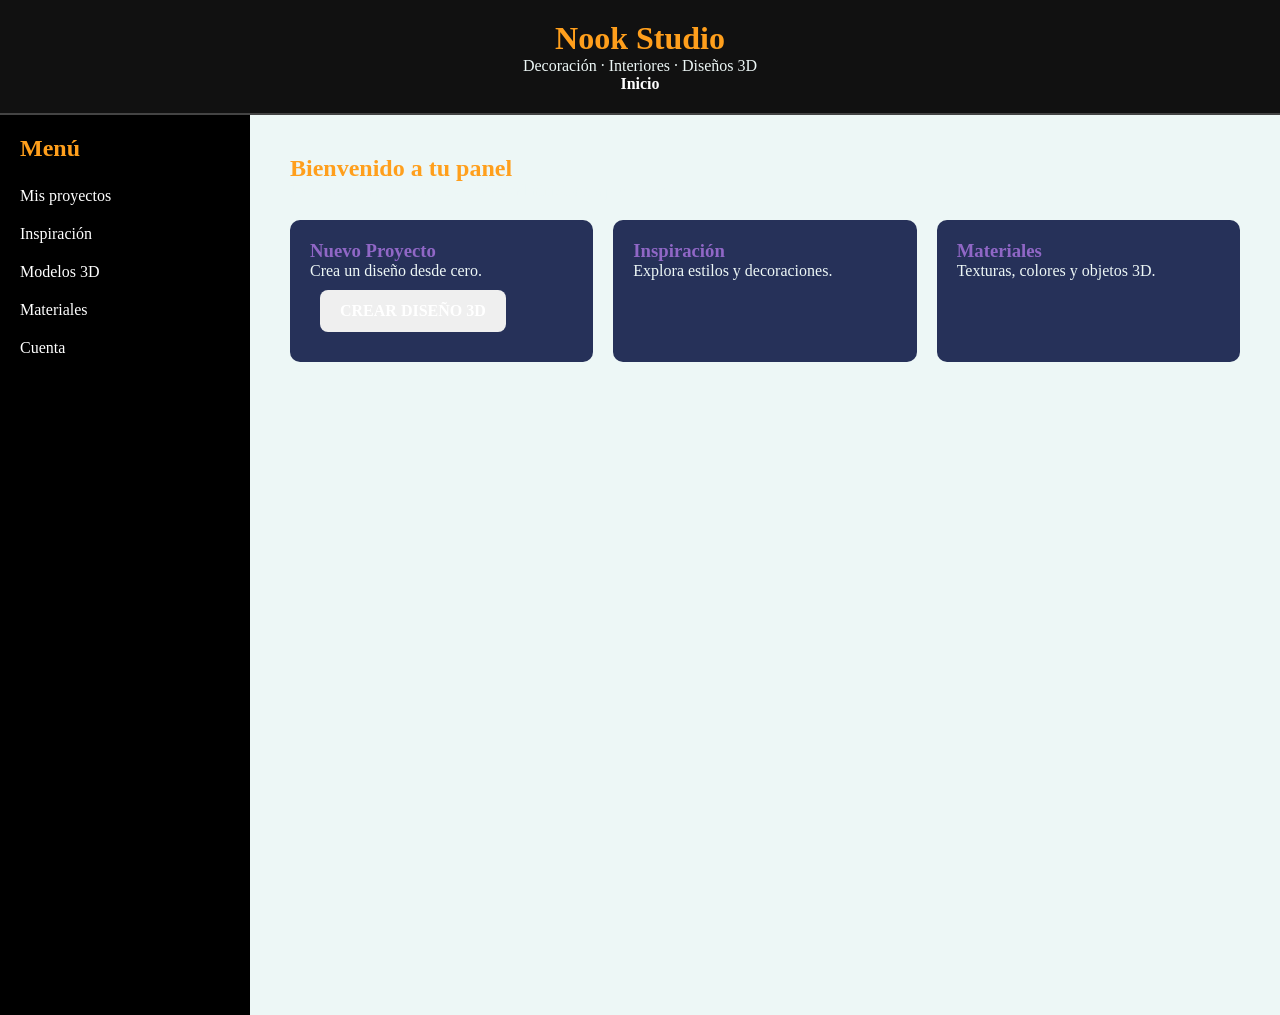
==== html/biblioteca.html @ 09808fbb "Archivos redistribuidos en carpeta html" ====
<!DOCTYPE html>
<html lang="es">
<head>
    <meta charset="UTF-8">
    <title>Nook Studio - Panel</title>
    <link rel="stylesheet" href="/CSS/dashboard.css">
    <link rel="stylesheet" href="/CSS/styles.css">
</head>

<body>

    <header class="top">
        <h1>Nook Studio</h1>
        <p>Decoración · Interiores · Diseños 3D</p>
        <nav>
            <a href="index.html" class="btn-menu">Inicio</a>
        </nav>
    </header>

    <div class="layout">

        <aside class="sidebar">
            <h2>Menú</h2>
            <ul>
                <li>Mis proyectos</li>
                <li>Inspiración</li>
                <li>Modelos 3D</li>
                <li>Materiales</li>
                <li>Cuenta</li>
            </ul>
        </aside>

        <main class="main">
            <h2>Bienvenido a tu panel</h2>
            <p>Explora ideas, diseña ambientes y administra tus proyectos.</p>

            <div class="cards-container">
                <div class="card">
                    <h3>Nuevo Proyecto</h3>
                    <p>Crea un diseño desde cero.</p>
                    <button class="btn-menu"  href="DISEÑO2D.html" btn verde onclick="abrirDiseno3D()">CREAR DISEÑO 3D</button>
                </div>

                <div class="card">
                    <h3>Inspiración</h3>
                    <p>Explora estilos y decoraciones.</p>
                </div>

                <div class="card">
                    <h3>Materiales</h3>
                    <p>Texturas, colores y objetos 3D.</p>
                </div>
            </div>
        </main>

    </div>

</body>
</html>
---- CSS/dashboard.css ----
body {
    margin: 0;
    font-family: Arial;
    background: #1b1f3b;
    color: white;
}

.top {
    text-align: center;
    background: #111;
    padding: 20px;
    border-bottom: 2px solid #444;
}

.layout {
    display: flex;
}

.sidebar {
    width: 250px;
    background: #000;
    height: 100vh;
    padding: 20px;
}

.sidebar h2 {
    margin-bottom: 15px;
}

.sidebar ul {
    padding: 0;
}

.sidebar li {
    list-style: none;
    padding: 10px 0;
    cursor: pointer;
}

.main {
    padding: 40px;
    flex: 1;
}

.cards-container {
    display: flex;
    gap: 20px;
    margin-top: 20px;
}

.card {
    background: #263159;
    padding: 20px;
    border-radius: 10px;
    flex: 1;
    transition: 0.3s;
}

.card:hover {
    background: #44507a;
    transform: scale(1.03);
}
---- CSS/styles.css ----
* {
    box-sizing: border-box;
    margin: 0;
    padding: 0;
    font-family: Bahnschrift Condensed;
  }

  body{
    background-color: #edf7f6;
  }
  h1{
    color:#ff9f1c;
  }
  h2{
    color:#ff9f1c;
  }
  h3{
    color: #9067c6;
  }
  p{
    color: #edf7f6;
  }
  /* ENCABEZADO */
  .encabezado {
    background-color: #111;
    display: flex;
    align-items: center;
    justify-content: space-between;
    padding: 15px 30px;
    position: relative;
    color: white;
    width: 100%;
    height: 10%;
  }
  .encabezado i {
    margin-left: 15px;
    font-size: 20px;
    color: white;
    cursor: pointer;
  }
  .menu{
    text-align: center;
    flex-grow: 1;
  }
  .encabezado img {
    height: 50px;
  }
  
  .menu a {
    margin: 0 15px;
    text-decoration: none;
    color: white;
    font-weight: 500;
  }
  
  /* LOGO */
  .fantasy-box {
    width: 90px;
  }
  
  /* MENÚ */
  .menu {
    display: flex;
    gap: 20px;
  }
  
  .menu a {
    margin: 0 15px;
    text-decoration: none;
    color: white;
    font-weight: 500;
  }
  
  .btn-menu {
    text-decoration: none;
    color: white;
    font-weight: bold;
    padding: 8px 15px;
    border-radius: 5px;
  }
  
  .btn-menu:hover {
    background-color: #A259FF;
  }
  
  /* CUERPO PRINCIPAL */
  .fondo {
    padding: 40px 20px;
    min-height: 100vh;
    backdrop-filter: brightness(0.9);
  }
  .btn {
    border: none;
    padding: 12px 20px;
    font-size: 16px;
    font-weight: bold;
    border-radius: 8px;
    margin: 10px;
    cursor: pointer;
    transition: 0.3s;
  }
  .btn-menu {
    border: none;
    padding: 12px 20px;
    font-size: 16px;
    font-weight: bold;
    border-radius: 8px;
    margin: 10px;
    cursor: pointer;
    transition: 0.3s;
  }
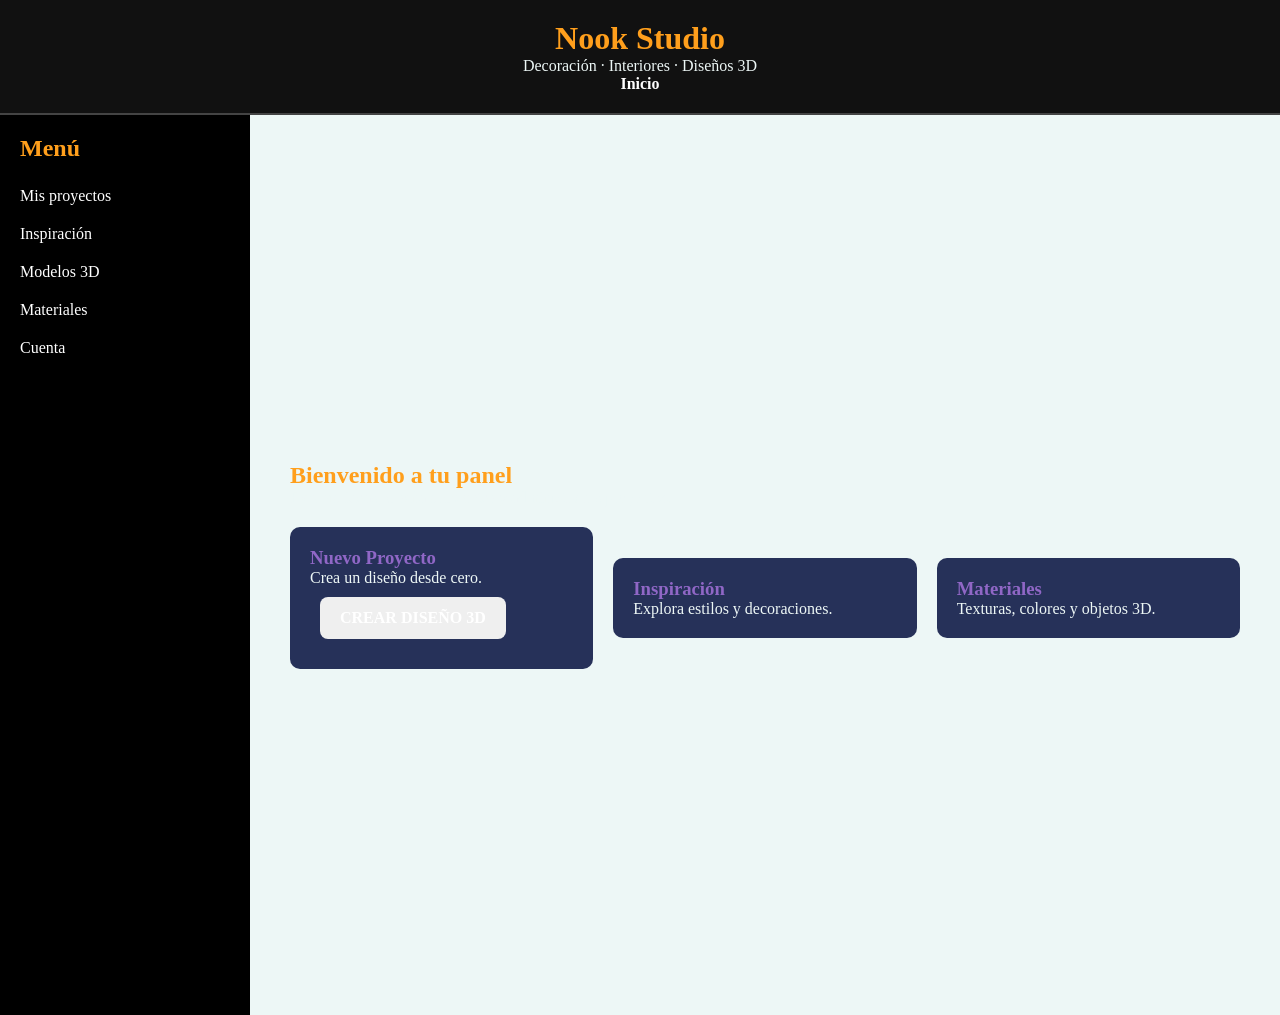
==== commit 3f706af7: "Reconfiguracion de los css" ====
--- a/html/biblioteca.html
+++ b/html/biblioteca.html
@@ -3,8 +3,8 @@
 <head>
     <meta charset="UTF-8">
     <title>Nook Studio - Panel</title>
-    <link rel="stylesheet" href="/CSS/dashboard.css">
-    <link rel="stylesheet" href="/CSS/styles.css">
+    <link rel="stylesheet" href="../CSS/dashboard.css">
+    <link rel="stylesheet" href="../styles.css">
 </head>
 
 <body>
@@ -13,7 +13,7 @@
         <h1>Nook Studio</h1>
         <p>Decoración · Interiores · Diseños 3D</p>
         <nav>
-            <a href="index.html" class="btn-menu">Inicio</a>
+            <a href="../index.html" class="btn-menu">Inicio</a>
         </nav>
     </header>
 
--- a/styles.css
+++ b/styles.css
@@ -0,0 +1,112 @@
+* {
+    box-sizing: border-box;
+    margin: 0;
+    padding: 0;
+    font-family: Bahnschrift Condensed;
+    align-items: center;
+  }
+
+  body{
+    background-color: #edf7f6;
+  }
+  h1{
+    color:#ff9f1c;
+  }
+  h2{
+    color:#ff9f1c;
+  }
+  h3{
+    color: #9067c6;
+  }
+  p{
+    color: #edf7f6;
+  }
+  /* ENCABEZADO */
+  .encabezado {
+    background-color: #111;
+    display: flex;
+    align-items: center;
+    justify-content: space-between;
+    padding: 15px 30px;
+    position: relative;
+    color: white;
+    width: 100%;
+    height: 10%;
+  }
+  .encabezado i {
+    margin-left: 15px;
+    font-size: 20px;
+    color: white;
+    cursor: pointer;
+  }
+  .menu{
+    text-align: center;
+    flex-grow: 1;
+  }
+  .encabezado img {
+    height: 50px;
+  }
+  
+  .menu a {
+    margin: 0 15px;
+    text-decoration: none;
+    color: white;
+    font-weight: 500;
+  }
+  
+  /* LOGO */
+  .fantasy-box {
+    width: 90px;
+  }
+  
+  /* MENÚ */
+  .menu {
+    display: flex;
+    gap: 20px;
+  }
+  
+  .menu a {
+    margin: 0 15px;
+    text-decoration: none;
+    color: white;
+    font-weight: 500;
+  }
+  
+  .btn-menu {
+    text-decoration: none;
+    color: white;
+    font-weight: bold;
+    padding: 8px 15px;
+    border-radius: 5px;
+  }
+  
+  .btn-menu:hover {
+    background-color: #A259FF;
+  }
+  
+  /* CUERPO PRINCIPAL */
+  .fondo {
+    padding: 40px 20px;
+    min-height: 100vh;
+    backdrop-filter: brightness(0.9);
+  }
+  .btn {
+    border: none;
+    padding: 12px 20px;
+    font-size: 16px;
+    font-weight: bold;
+    border-radius: 8px;
+    margin: 10px;
+    cursor: pointer;
+    transition: 0.3s;
+  }
+  .btn-menu {
+    border: none;
+    padding: 12px 20px;
+    font-size: 16px;
+    font-weight: bold;
+    border-radius: 8px;
+    margin: 10px;
+    cursor: pointer;
+    transition: 0.3s;
+  }
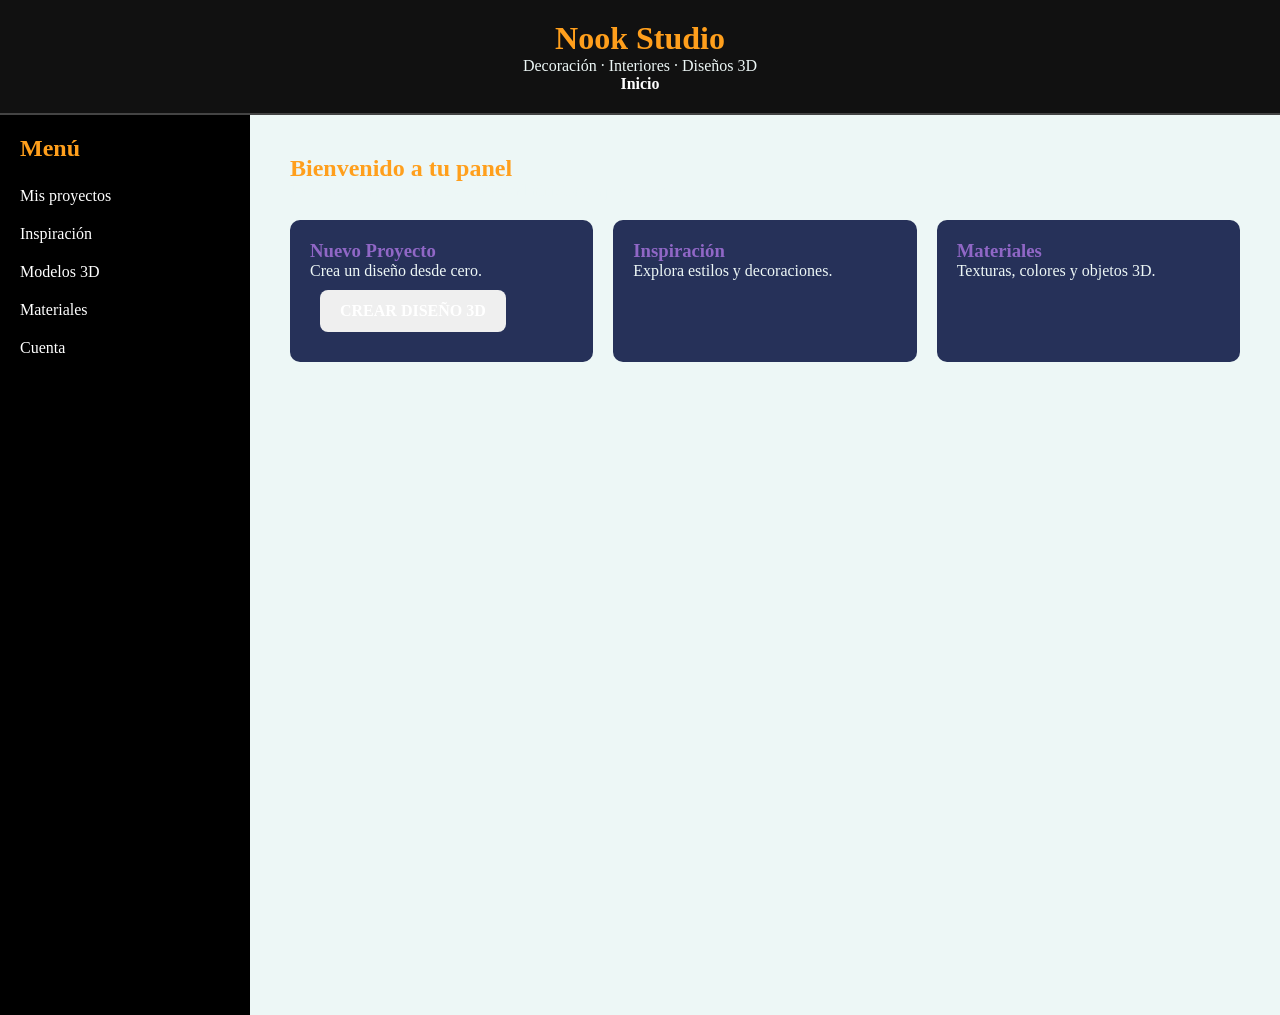
==== commit 8baf6952: "Merge branch 'main' of https://github.com/juandavidcl0212/Pagina-web-SENA" ====
--- a/html/biblioteca.html
+++ b/html/biblioteca.html
@@ -38,7 +38,7 @@
                 <div class="card">
                     <h3>Nuevo Proyecto</h3>
                     <p>Crea un diseño desde cero.</p>
-                    <button class="btn-menu"  href="DISEÑO2D.html" btn verde onclick="abrirDiseno3D()">CREAR DISEÑO 3D</button>
+                    <button class="btn-menu"  href="../html/DISEÑO2D.html" btn verde onclick="abrirDiseno3D()">CREAR DISEÑO 3D</button>
                 </div>
 
                 <div class="card">
--- a/styles.css
+++ b/styles.css
@@ -3,7 +3,6 @@
     margin: 0;
     padding: 0;
     font-family: Bahnschrift Condensed;
-    align-items: center;
   }
 
   body{
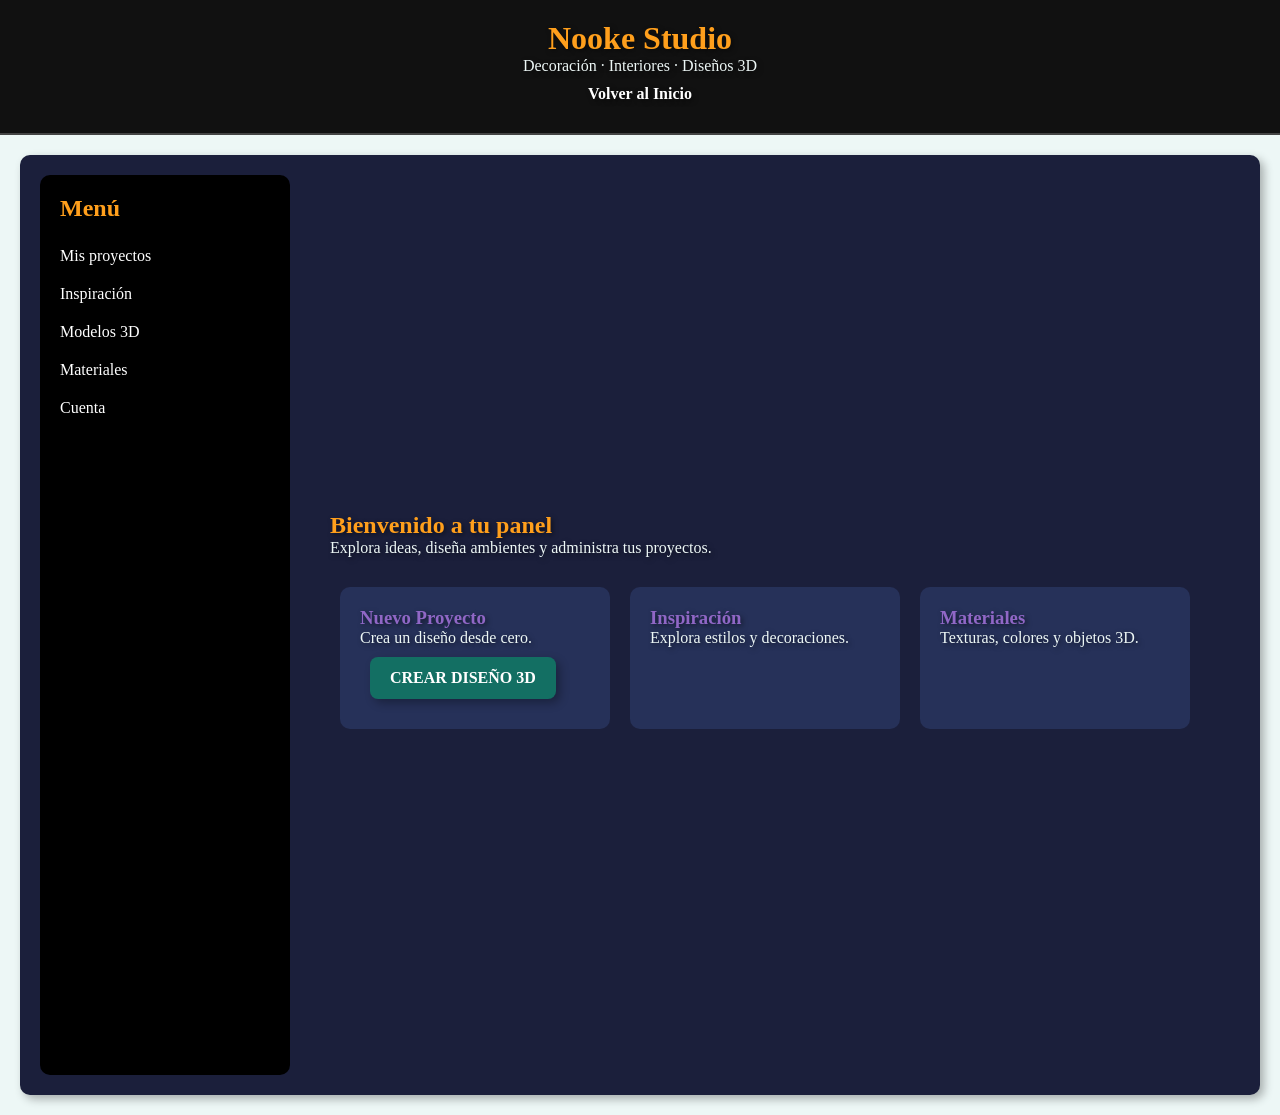
==== commit f05a8002: "Se pulieron todos los css" ====
--- a/html/biblioteca.html
+++ b/html/biblioteca.html
@@ -10,10 +10,10 @@
 <body>
 
     <header class="top">
-        <h1>Nook Studio</h1>
+        <h1>Nooke Studio</h1>
         <p>Decoración · Interiores · Diseños 3D</p>
         <nav>
-            <a href="../index.html" class="btn-menu">Inicio</a>
+            <a href="../index.html" class="btn-menu">Volver al Inicio</a>
         </nav>
     </header>
 
@@ -34,23 +34,23 @@
             <h2>Bienvenido a tu panel</h2>
             <p>Explora ideas, diseña ambientes y administra tus proyectos.</p>
 
-            <div class="cards-container">
-                <div class="card">
+            <nav class="cards-container">
+                <nav class="card">
                     <h3>Nuevo Proyecto</h3>
                     <p>Crea un diseño desde cero.</p>
                     <button class="btn-menu"  href="../html/DISEÑO2D.html" btn verde onclick="abrirDiseno3D()">CREAR DISEÑO 3D</button>
-                </div>
+                </nav>
 
-                <div class="card">
+                <nav class="card">
                     <h3>Inspiración</h3>
                     <p>Explora estilos y decoraciones.</p>
-                </div>
+                </nav>
 
-                <div class="card">
+                <nav class="card">
                     <h3>Materiales</h3>
                     <p>Texturas, colores y objetos 3D.</p>
-                </div>
-            </div>
+                </nav>
+            </nav>
         </main>
 
     </div>
--- a/CSS/dashboard.css
+++ b/CSS/dashboard.css
@@ -1,6 +1,5 @@
 body {
     margin: 0;
-    font-family: Arial;
     background: #1b1f3b;
     color: white;
 }
@@ -14,12 +13,14 @@
 
 .layout {
     display: flex;
+    background-color: #1b1f3b;
 }
 
 .sidebar {
     width: 250px;
     background: #000;
     height: 100vh;
+    border-radius: 10px;
     padding: 20px;
 }
 
--- a/styles.css
+++ b/styles.css
@@ -7,6 +7,7 @@
 
   body{
     background-color: #edf7f6;
+    text-shadow: 2px 2px 5px rgba(0,0,0,0.5);
   }
   h1{
     color:#ff9f1c;
@@ -19,6 +20,41 @@
   }
   p{
     color: #edf7f6;
+  }
+  label{
+    color: #edf7f6;
+    text-shadow: 2px 2px 5px rgba(0,0,0,0.5);
+    font-weight: bold;
+  }
+  div{
+    border-radius: 10px;
+    justify-content: center;
+    align-items: center;
+    margin: 20px;
+    padding: 20px;
+    box-shadow: 4px 4px 10px rgba(0,0,0,0.3);
+    transition: all 0.8s ease;
+  }
+  nav{
+    padding: 10px;
+  }
+  button{
+    border-radius: 10px;
+    padding: 10px;
+    margin: 10px;
+    font-weight: bold;
+    font-size: 20px;
+    background-color: #136f63;
+    color: #edf7f6;
+    cursor: pointer;
+    transition: 0.3s;
+    border: none;
+    box-shadow: 4px 4px 10px rgba(0,0,0,0.3);
+  }
+  button:hover{
+    background-color: #edf7f6;
+    color:#136f63; 
+    transform: scale(1.03);
   }
   /* ENCABEZADO */
   .encabezado {
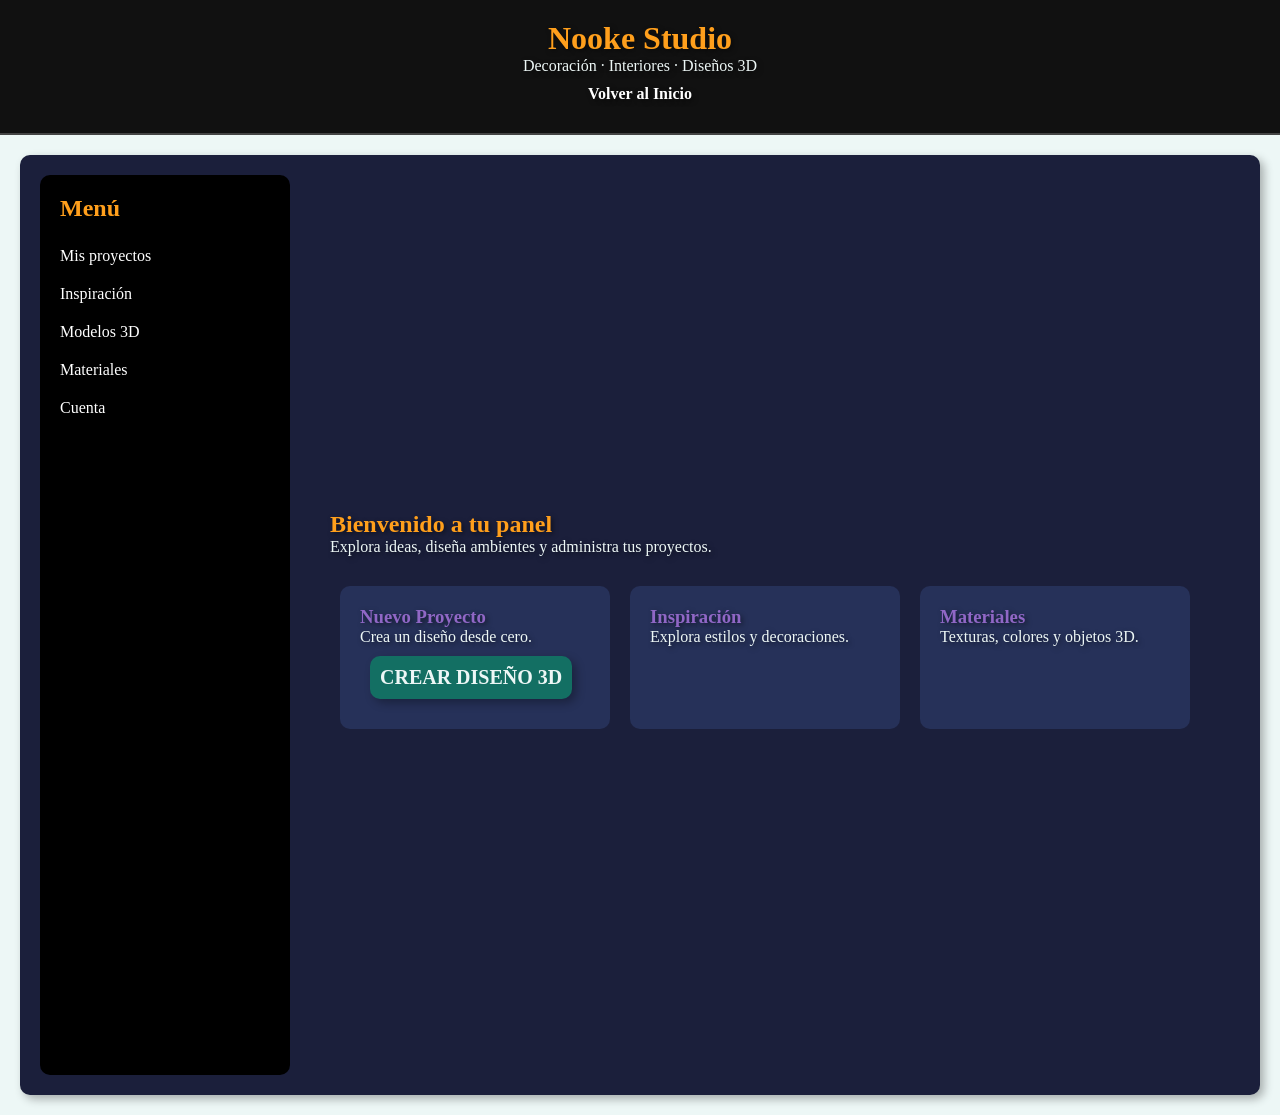
==== commit 511464b2: "Clasificacion de usuarios y administradores Co-authored-by: JuanDavidM12 <JuanDavidM12@users.noreply" ====
--- a/html/biblioteca.html
+++ b/html/biblioteca.html
@@ -13,7 +13,7 @@
         <h1>Nooke Studio</h1>
         <p>Decoración · Interiores · Diseños 3D</p>
         <nav>
-            <a href="../index.html" class="btn-menu">Volver al Inicio</a>
+            <a href="../index.php" class="btn-menu">Volver al Inicio</a>
         </nav>
     </header>
 
@@ -38,7 +38,7 @@
                 <nav class="card">
                     <h3>Nuevo Proyecto</h3>
                     <p>Crea un diseño desde cero.</p>
-                    <button class="btn-menu"  href="../html/DISEÑO2D.html" btn verde onclick="abrirDiseno3D()">CREAR DISEÑO 3D</button>
+                    <button onclick="location.href='../html/DISEÑO2D.html'">CREAR DISEÑO 3D</button>
                 </nav>
 
                 <nav class="card">
--- a/styles.css
+++ b/styles.css
@@ -4,6 +4,9 @@
     padding: 0;
     font-family: Bahnschrift Condensed;
   }
+  html {
+  scroll-behavior: smooth;
+}
 
   body{
     background-color: #edf7f6;
@@ -34,6 +37,9 @@
     padding: 20px;
     box-shadow: 4px 4px 10px rgba(0,0,0,0.3);
     transition: all 0.8s ease;
+  }
+  div:hover{
+    transform: scale(1.03);
   }
   nav{
     padding: 10px;
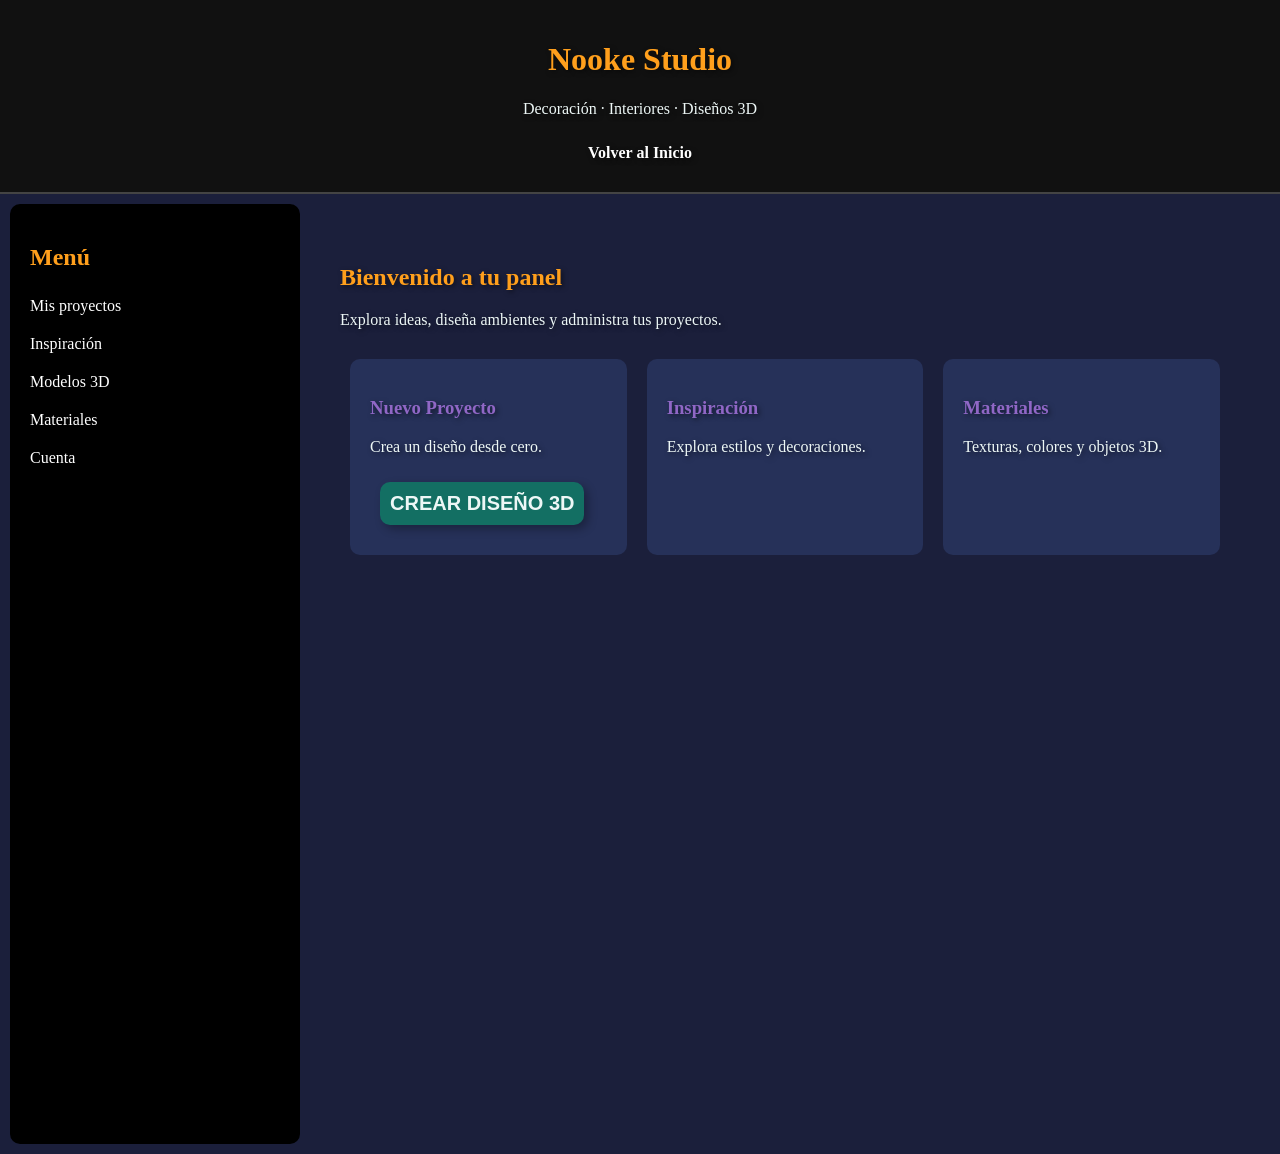
==== commit 9a6e48b7: "ajustes paint/administracion de planes Co-authored-by: JuanDavidM12 <JuanDavidM12@users.noreply.gith" ====
--- a/html/biblioteca.html
+++ b/html/biblioteca.html
@@ -17,7 +17,7 @@
         </nav>
     </header>
 
-    <div class="layout">
+    <nav class="layout">
 
         <aside class="sidebar">
             <h2>Menú</h2>
@@ -53,7 +53,7 @@
             </nav>
         </main>
 
-    </div>
+    </nav>
 
 </body>
 </html>
--- a/styles.css
+++ b/styles.css
@@ -1,9 +1,3 @@
-* {
-    box-sizing: border-box;
-    margin: 0;
-    padding: 0;
-    font-family: Bahnschrift Condensed;
-  }
   html {
   scroll-behavior: smooth;
 }
@@ -11,6 +5,10 @@
   body{
     background-color: #edf7f6;
     text-shadow: 2px 2px 5px rgba(0,0,0,0.5);
+    box-sizing: border-box;
+    margin: 0;
+    padding: 0;
+    font-family: Bahnschrift Condensed;
   }
   h1{
     color:#ff9f1c;
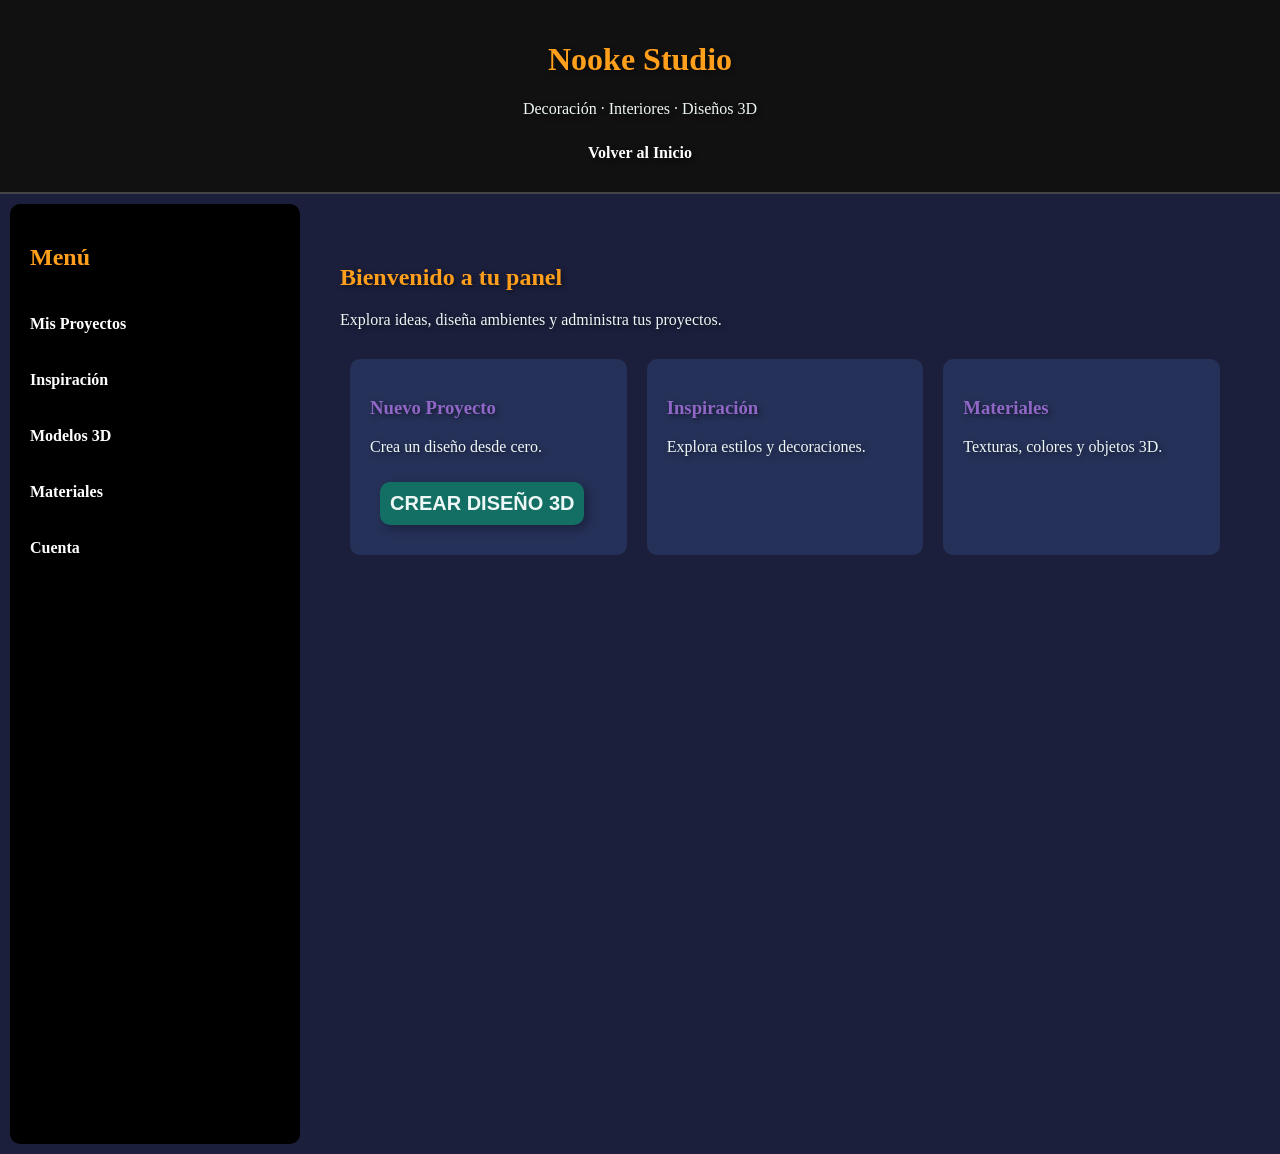
==== commit 68ceb2a0: "sistema guardado paint/administracion planes/ajustes inicio de sesion Co-authored-by: JuanDavidM12 <" ====
--- a/html/biblioteca.html
+++ b/html/biblioteca.html
@@ -22,11 +22,11 @@
         <aside class="sidebar">
             <h2>Menú</h2>
             <ul>
-                <li>Mis proyectos</li>
-                <li>Inspiración</li>
-                <li>Modelos 3D</li>
-                <li>Materiales</li>
-                <li>Cuenta</li>
+                <a href="../php/mis_proyectos.php" class="btn-menu"><li>Mis Proyectos</li></a>
+                <a href="../html/inspiracion.html" class="btn-menu"><li>Inspiración</li></a>
+                <a href="../html/modelos_3d.html" class="btn-menu"><li>Modelos 3D</li></a>
+                <a href="../html/materiales.html" class="btn-menu"><li>Materiales</li></a>
+                <a href="../html/cuenta.html" class="btn-menu"><li>Cuenta</li></a>
             </ul>
         </aside>
 
